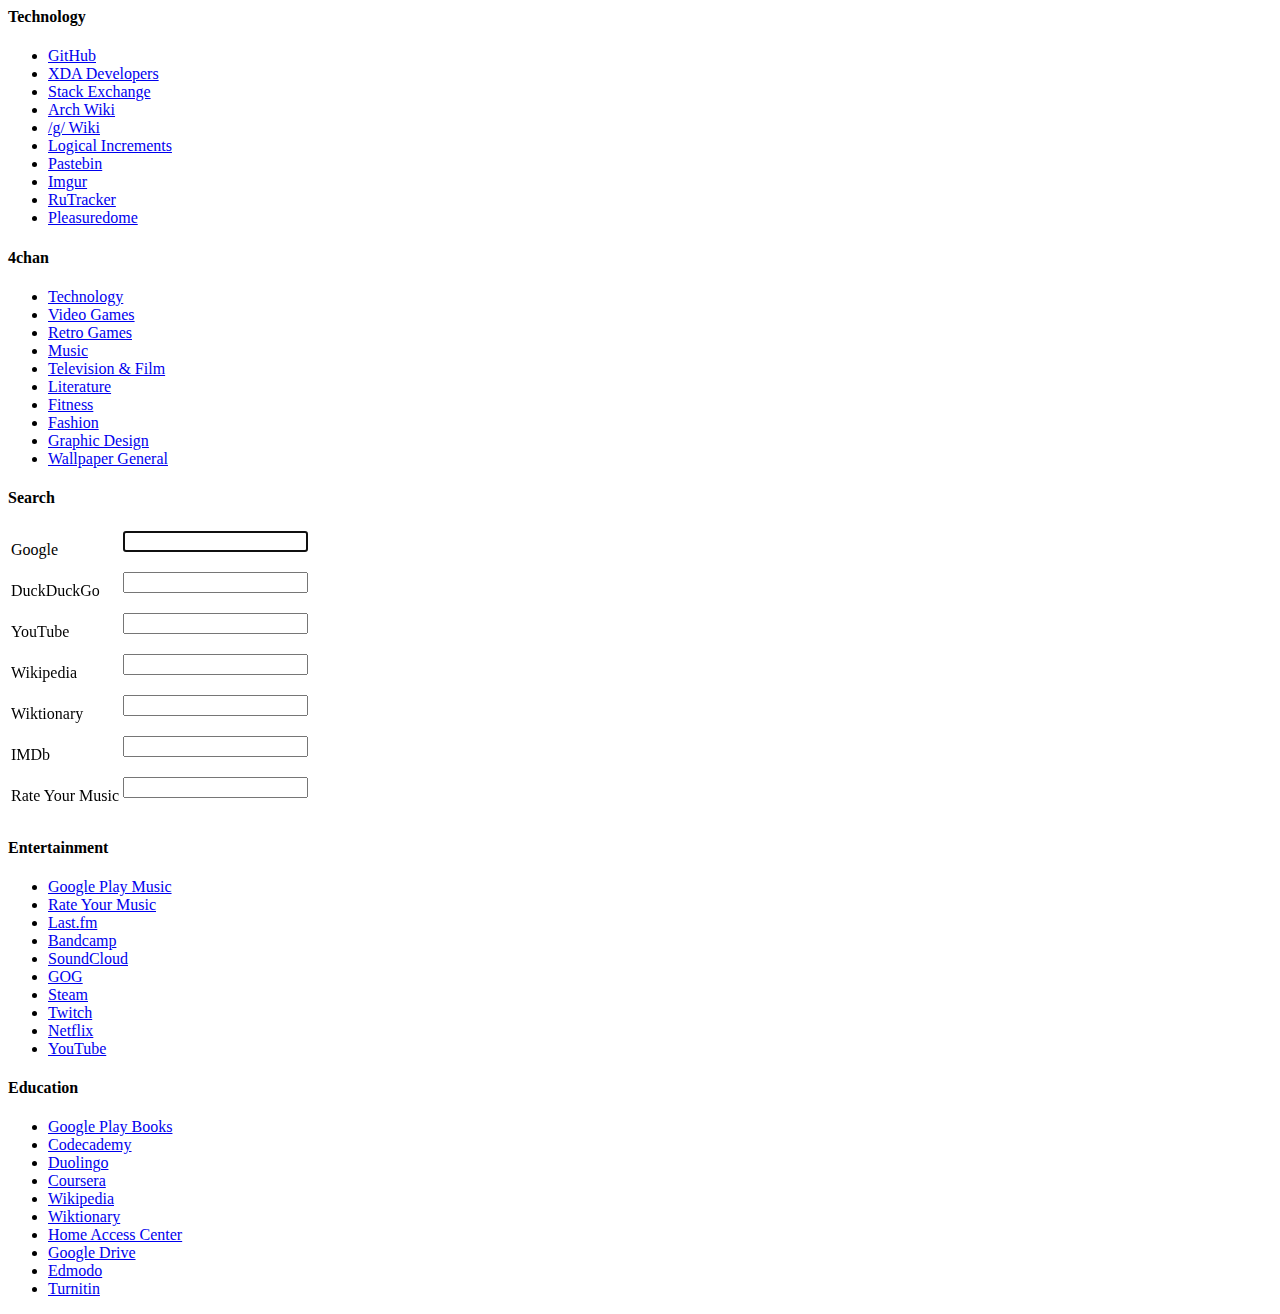
==== Start.html @ ab727dd7 "Update Start.html" ====
<html>
<!--
Credit goes to Twily from http://twily.info for the design
-->
<head>
	<link rel="stylesheet" type="text/css" href="Style.css">
	<title>Start</title>
</head>
<body>
<div id="boxes">
	<div class="box"><h4>Technology</h4>
		<ul>
			<li><a href="https://github.com/">GitHub</a></li>
			<li><a href="http://forum.xda-developers.com/">XDA Developers</a></li>
			<li><a href="https://stackexchange.com/">Stack Exchange</a></li>
			<li><a href="https://wiki.archlinux.org/">Arch Wiki</a></li>
			<li><a href="https://wiki.installgentoo.com/">/g/ Wiki</a></li>
			<li><a href="http://www.logicalincrements.com/">Logical Increments</a></li>
			<li><a href="http://pastebin.com/">Pastebin</a></li>
			<li><a href="https://imgur.com/">Imgur</a></li>
			<li><a href="http://rutracker.org/">RuTracker</a></li>
			<li><a href="http://www.pleasuredome.org.uk/">Pleasuredome</a></li>
		</ul>
	</div>

	<div class="box"><h4>4chan</h4>
		<ul>
			<li><a href="https://boards.4chan.org/g/catalog">Technology</a></li>
			<li><a href="https://boards.4chan.org/v/catalog">Video Games</a></li>
			<li><a href="https://boards.4chan.org/vr/catalog">Retro Games</a></li>
			<li><a href="https://boards.4chan.org/mu/catalog">Music</a></li>
			<li><a href="https://boards.4chan.org/tv/catalog">Television & Film</a></li>
			<li><a href="https://boards.4chan.org/lit/catalog">Literature</a></li>
			<li><a href="https://boards.4chan.org/fit/catalog">Fitness</a></li>
			<li><a href="https://boards.4chan.org/fa/catalog">Fashion</a></li>
			<li><a href="https://boards.4chan.org/gd/catalog">Graphic Design</a></li>
			<li><a href="https://boards.4chan.org/wg/catalog">Wallpaper General</a></li>
		</ul>
	</div>

	<div class="sbox"><h4>Search</h4>
		<table id="search">
			<tr>
				<td>Google</td>
				<td>
					<form action="https://google.com/search?q=" method="get">
					<input type="text" name="q" autofocus/></form>
				</td>
			</tr>
			<tr>
				<td>DuckDuckGo</td>
				<td>
					<form action="https://duckduckgo.com/?q=" method="get">
					<input type="text" name="q"/></form>
				</td>
			</tr>
			<tr>
				<td>YouTube</td>
				<td>
					<form action="https://www.youtube.com/results?search_query=" method="get">
					<input type="text" name="q"/></form>
				</td>
			</tr>
			<tr>
				<td>Wikipedia</td>
				<td>
					<form action="http://en.wikipedia.org/w/index.php?search=" method="get">
					<input type="text" name="search"/></form>
				</td>
			</tr>
			<tr>
				<td>Wiktionary</td>
				<td>
					<form action="https://en.wiktionary.org/wiki/Special:Search?search=" method="get">
					<input type="text" name="search"/></form>
				</td>
			</tr>
			<tr>
				<td>IMDb</td>
				<td>
					<form action="http://www.imdb.com/find?q=" method="get">
					<input type="text" name="q"/></form>
				</td>
			</tr>
			<tr>
				<td>Rate Your Music</td>
				<td>
					<form action="http://rateyourmusic.com/search?searchterm=" method="get">
					<input type="text" name="searchterm"/></form>
				</td>
			</tr>
		</table>
	</div>

	<div class="box"><h4>Entertainment</h4>
		<ul>
			<li><a href="https://play.google.com/music/listen#/now">Google Play Music</a></li>
			<li><a href="https://rateyourmusic.com/">Rate Your Music</a></li>
			<li><a href="http://www.last.fm/">Last.fm</a></li>
			<li><a href="https://bandcamp.com/">Bandcamp</a></li>
			<li><a href="https://soundcloud.com/">SoundCloud</a></li>
			<li><a href="http://www.gog.com/">GOG</a></li>
			<li><a href="http://store.steampowered.com/">Steam</a></li>
			<li><a href="http://www.twitch.tv/">Twitch</a></li>
			<li><a href="http://www.netflix.com/WiHome">Netflix</a></li>
			<li><a href="https://www.youtube.com/">YouTube</a></li>
		</ul>
	</div>

	<div class="box"><h4>Education</h4>
		<ul>
			<li><a href="https://play.google.com/books">Google Play Books</a></li>
			<li><a href="http://www.codecademy.com/">Codecademy</a></li>
			<li><a href="https://www.duolingo.com/">Duolingo</a></li>
			<li><a href="https://www.coursera.org/">Coursera</a></li>
			<li><a href="https://en.wikipedia.org/wiki/Main_Page">Wikipedia</a></li>
			<li><a href="https://en.wiktionary.org/wiki/Wiktionary:Main_Page">Wiktionary</a></li>
			<li><a href="https://esp-has-1.psd202.org/homeaccess/">Home Access Center</a></li>
			<li><a href="https://drive.google.com/">Google Drive</a></li>
			<li><a href="https://www.edmodo.com/">Edmodo</a></li>
			<li><a href="http://turnitin.com/">Turnitin</a></li>
		</ul>
	</div>
</div>
</body>
</html>
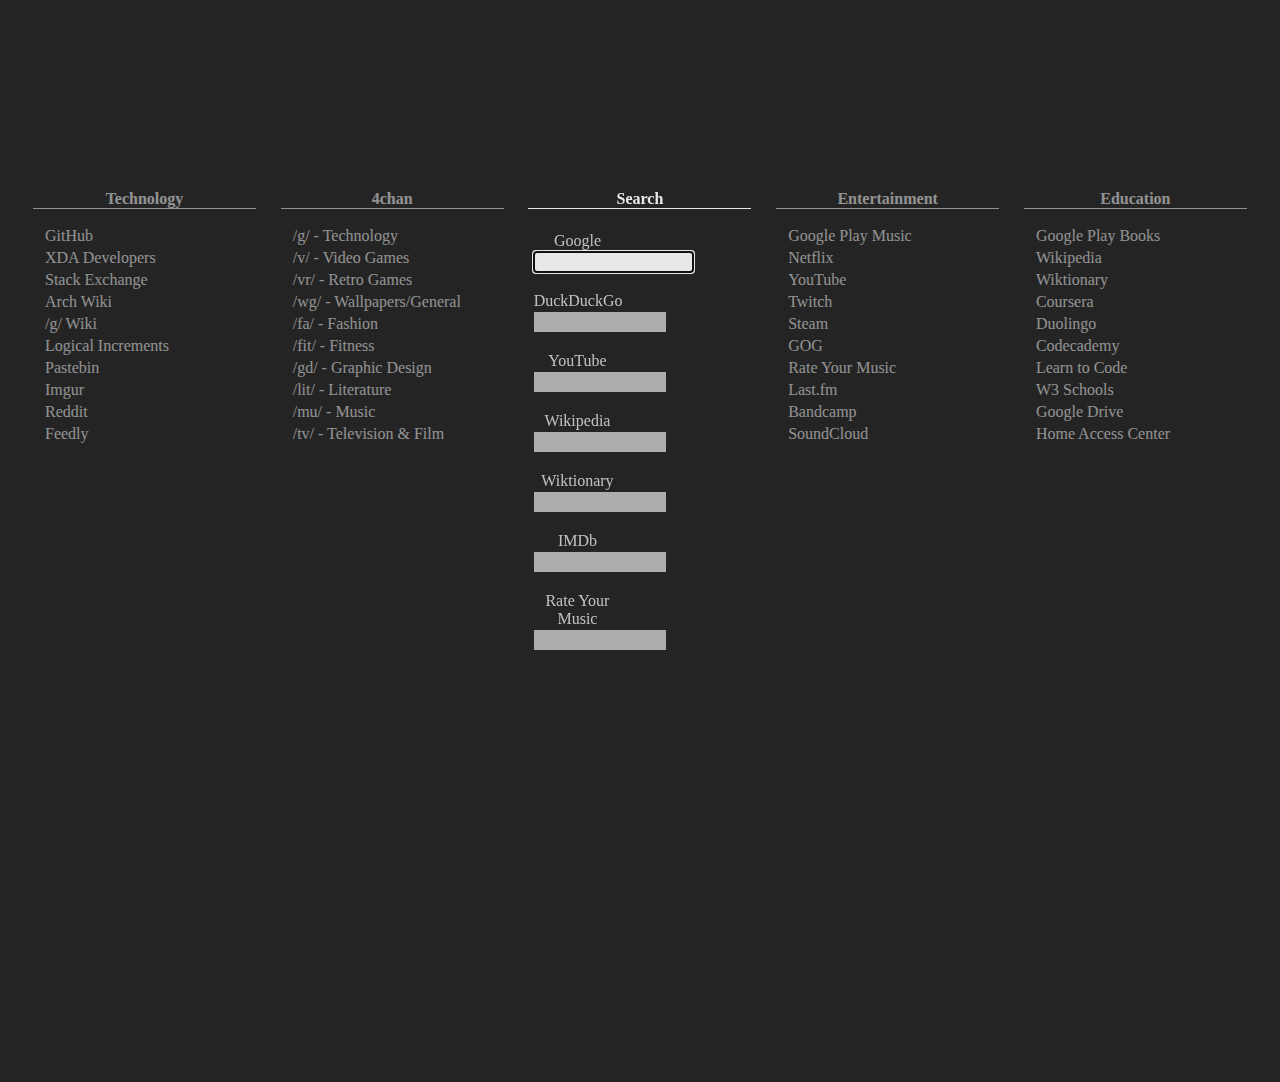
==== commit 3ab4a8cc: "Minor tweaks" ====
--- a/Start.html
+++ b/Start.html
@@ -1,6 +1,6 @@
 <html>
 <!--
-Credit goes to Twily from http://twily.info for the design
+Credit goes to Twily from http://twily.info for the design idea
 -->
 <head>
 	<link rel="stylesheet" type="text/css" href="Style.css">
@@ -18,23 +18,23 @@
 			<li><a href="http://www.logicalincrements.com/">Logical Increments</a></li>
 			<li><a href="http://pastebin.com/">Pastebin</a></li>
 			<li><a href="https://imgur.com/">Imgur</a></li>
-			<li><a href="http://rutracker.org/">RuTracker</a></li>
-			<li><a href="http://www.pleasuredome.org.uk/">Pleasuredome</a></li>
+			<li><a href="http://www.reddit.com/">Reddit</a></li>
+			<li><a href="https://feedly.com">Feedly</a></li>
 		</ul>
 	</div>
 
 	<div class="box"><h4>4chan</h4>
 		<ul>
-			<li><a href="https://boards.4chan.org/g/catalog">Technology</a></li>
-			<li><a href="https://boards.4chan.org/v/catalog">Video Games</a></li>
-			<li><a href="https://boards.4chan.org/vr/catalog">Retro Games</a></li>
-			<li><a href="https://boards.4chan.org/mu/catalog">Music</a></li>
-			<li><a href="https://boards.4chan.org/tv/catalog">Television & Film</a></li>
-			<li><a href="https://boards.4chan.org/lit/catalog">Literature</a></li>
-			<li><a href="https://boards.4chan.org/fit/catalog">Fitness</a></li>
-			<li><a href="https://boards.4chan.org/fa/catalog">Fashion</a></li>
-			<li><a href="https://boards.4chan.org/gd/catalog">Graphic Design</a></li>
-			<li><a href="https://boards.4chan.org/wg/catalog">Wallpaper General</a></li>
+			<li><a href="https://boards.4chan.org/g/catalog">/g/ - Technology</a></li>
+			<li><a href="https://boards.4chan.org/v/catalog">/v/ - Video Games</a></li>
+			<li><a href="https://boards.4chan.org/vr/catalog">/vr/ - Retro Games</a></li>
+			<li><a href="https://boards.4chan.org/wg/catalog">/wg/ - Wallpapers/General</a></li>
+			<li><a href="https://boards.4chan.org/fa/catalog">/fa/ - Fashion</a></li>
+			<li><a href="https://boards.4chan.org/fit/catalog">/fit/ - Fitness</a></li>
+			<li><a href="https://boards.4chan.org/gd/catalog">/gd/ - Graphic Design</a></li>
+			<li><a href="https://boards.4chan.org/lit/catalog">/lit/ - Literature</a></li>
+			<li><a href="https://boards.4chan.org/mu/catalog">/mu/ - Music</a></li>
+			<li><a href="https://boards.4chan.org/tv/catalog">/tv/ - Television & Film</a></li>
 		</ul>
 	</div>
 
@@ -94,31 +94,31 @@
 
 	<div class="box"><h4>Entertainment</h4>
 		<ul>
-			<li><a href="https://play.google.com/music/listen#/now">Google Play Music</a></li>
+			<li><a href="https://play.google.com/music">Google Play Music</a></li>
+			<li><a href="http://www.netflix.com/WiHome">Netflix</a></li>
+			<li><a href="https://www.youtube.com/">YouTube</a></li>
+			<li><a href="http://www.twitch.tv/">Twitch</a></li>
+			<li><a href="http://store.steampowered.com/">Steam</a></li>
+			<li><a href="http://www.gog.com/">GOG</a></li>
 			<li><a href="https://rateyourmusic.com/">Rate Your Music</a></li>
 			<li><a href="http://www.last.fm/">Last.fm</a></li>
 			<li><a href="https://bandcamp.com/">Bandcamp</a></li>
 			<li><a href="https://soundcloud.com/">SoundCloud</a></li>
-			<li><a href="http://www.gog.com/">GOG</a></li>
-			<li><a href="http://store.steampowered.com/">Steam</a></li>
-			<li><a href="http://www.twitch.tv/">Twitch</a></li>
-			<li><a href="http://www.netflix.com/WiHome">Netflix</a></li>
-			<li><a href="https://www.youtube.com/">YouTube</a></li>
 		</ul>
 	</div>
 
 	<div class="box"><h4>Education</h4>
 		<ul>
 			<li><a href="https://play.google.com/books">Google Play Books</a></li>
-			<li><a href="http://www.codecademy.com/">Codecademy</a></li>
-			<li><a href="https://www.duolingo.com/">Duolingo</a></li>
-			<li><a href="https://www.coursera.org/">Coursera</a></li>
 			<li><a href="https://en.wikipedia.org/wiki/Main_Page">Wikipedia</a></li>
 			<li><a href="https://en.wiktionary.org/wiki/Wiktionary:Main_Page">Wiktionary</a></li>
+			<li><a href="https://www.coursera.org/">Coursera</a></li>
+			<li><a href="https://www.duolingo.com/">Duolingo</a></li>
+			<li><a href="http://www.codecademy.com/">Codecademy</a></li>
+			<li><a href="http://www.webdesigndegreecenter.org/learn-to-code/">Learn to Code</a></li>
+			<li><a href="http://www.w3schools.com/">W3 Schools</a></li>
+			<li><a href="https://drive.google.com/">Google Drive</a></li>
 			<li><a href="https://esp-has-1.psd202.org/homeaccess/">Home Access Center</a></li>
-			<li><a href="https://drive.google.com/">Google Drive</a></li>
-			<li><a href="https://www.edmodo.com/">Edmodo</a></li>
-			<li><a href="http://turnitin.com/">Turnitin</a></li>
 		</ul>
 	</div>
 </div>
--- a/Style.css
+++ b/Style.css
@@ -0,0 +1,99 @@
+/* Body */
+body {
+	background: #242424;
+	color: #FFFFFF;
+	font-family: "Open Sans";
+	font-size: 12pt;
+}
+
+/* Links */
+ul {
+	list-style-type: none;
+}
+a {
+	display: inline-block;
+	padding: 2px 2px;
+	margin-left: -30px;
+	color: #FFFFFF;
+	text-decoration: none;
+	cursor: default;
+	transition: 0.15s ease;
+}
+a:hover {
+	margin-left: -40px;
+	color: #A8A8A8;
+}
+
+/* Containers */
+#boxes {
+	margin-top: 15%;
+	width: 98%;
+	margin-left: 1%;
+	margin-right: 1%;
+}
+.box {
+	float: left;
+	position: relative;
+	width: 18%;
+	margin-left: 1%;
+	margin-right: 1%;
+	opacity: 0.5;
+	transition: 0.2s ease-in;
+}
+.box:hover,
+.sbox:hover {
+	opacity: 1.0;
+	transition: 0.2s ease-out;
+}
+.box h4,
+.sbox h4 {
+	margin: 0 0 0 0;
+	text-align: center;
+	font-size: 12pt;
+	border-bottom: 1px #FFFFFF solid;
+}
+
+/* Search Boxes */
+.sbox {
+	float: left;
+	position: relative;
+	width: 18%;
+	margin-left: 1%;
+	margin-right: 1%;
+	opacity: 0.9;
+	transition: 0.2s ease-in;
+}
+input[type="text"] {
+	padding: 0 0 0 0;
+	width: 75%;
+	height: 20px;
+	border: 0;
+	opacity: 0.7;
+	transition: 0.2s ease;
+	cursor: default;
+}
+input[type="text"]:hover {
+	width: 90%;
+	opacity: 1.0;
+	transition: 0.2s ease;
+}
+input[type="text"]:focus {
+	width: 90%;
+	opacity: 1.0;
+	transition: 0.2s ease;
+}
+#Search td:nth-child(1) {
+	display: block;
+	width: 40%;
+	text-align: center;
+	opacity: 0.8;
+}
+#search {
+	width: 100%;
+	margin-left: 1%;
+	margin-right: 1%;
+	margin-top: 20px;
+}
+td {
+	float: left;
+}
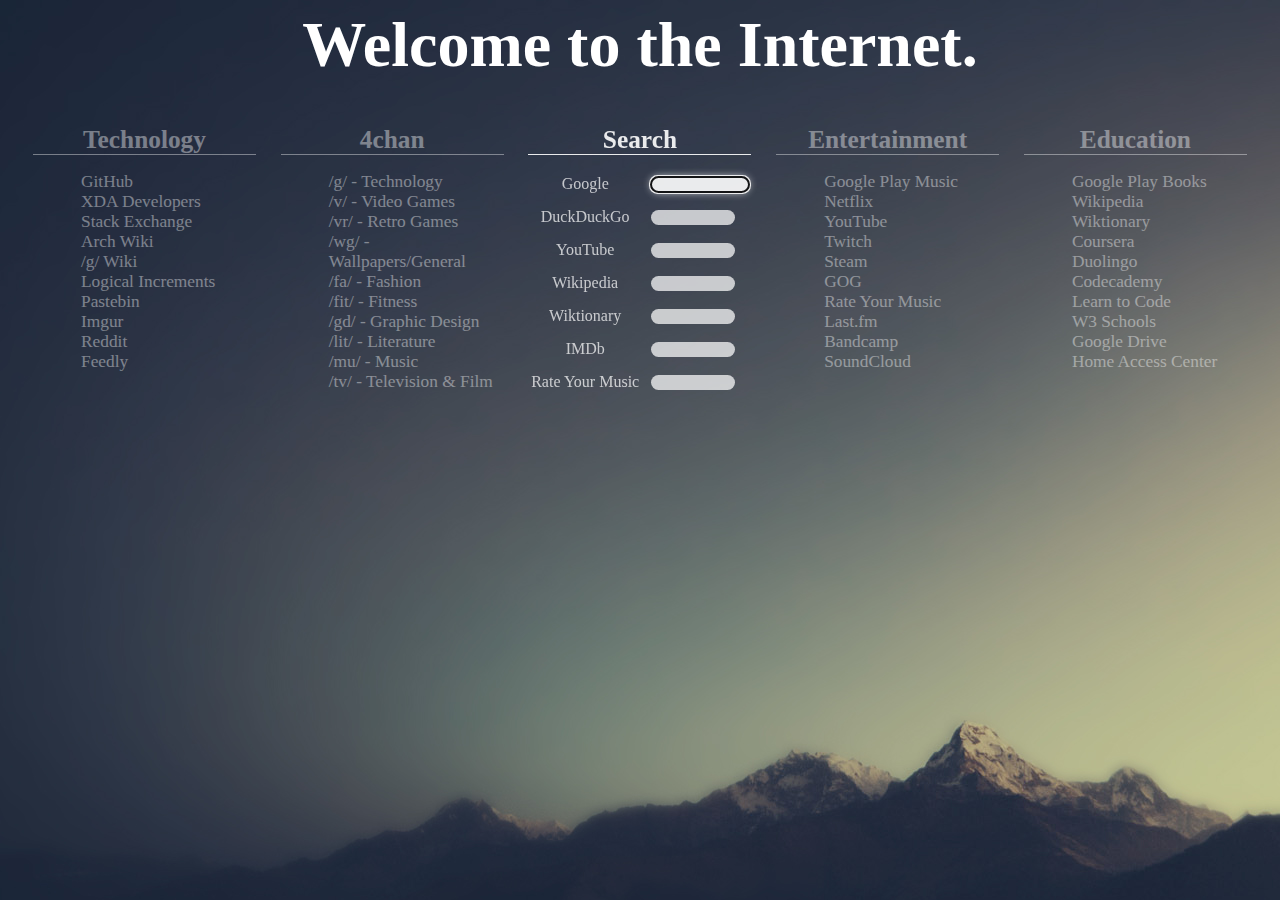
==== commit a00d9404: "More tweaks" ====
--- a/Start.html
+++ b/Start.html
@@ -7,6 +7,7 @@
 	<title>Start</title>
 </head>
 <body>
+	<h1>Welcome to the Internet.</h1>
 <div id="boxes">
 	<div class="box"><h4>Technology</h4>
 		<ul>
--- a/Style.css
+++ b/Style.css
@@ -1,32 +1,41 @@
 /* Body */
 body {
-	background: #242424;
+	background-image: url("Background");
+	font-family: "Open Sans";
+	font-size: 13pt;
 	color: #FFFFFF;
-	font-family: "Open Sans";
-	font-size: 12pt;
+}
+h1 {
+	font-family: "Roboto";
+	font-size: 48pt;
+	text-align: center;
 }
 
 /* Links */
 ul {
 	list-style-type: none;
 }
+li {
+	padding: 0 0 0 8px;
+}
+li:hover {
+	background-color: #FFFFFF;
+	box-shadow: 0 0 8px #FFFFFF;
+	border-radius: 20px;
+}
 a {
-	display: inline-block;
-	padding: 2px 2px;
-	margin-left: -30px;
+	display: block;
+	width: 100%;
+	text-decoration: none;
 	color: #FFFFFF;
-	text-decoration: none;
 	cursor: default;
-	transition: 0.15s ease;
 }
 a:hover {
-	margin-left: -40px;
-	color: #A8A8A8;
+	color: #000000;
 }
 
 /* Containers */
 #boxes {
-	margin-top: 15%;
 	width: 98%;
 	margin-left: 1%;
 	margin-right: 1%;
@@ -37,63 +46,67 @@
 	width: 18%;
 	margin-left: 1%;
 	margin-right: 1%;
-	opacity: 0.5;
-	transition: 0.2s ease-in;
+	opacity: 0.4;
+	transition: 0.3s ease;
 }
 .box:hover,
 .sbox:hover {
 	opacity: 1.0;
-	transition: 0.2s ease-out;
+	transition: 0.3s ease;
 }
 .box h4,
 .sbox h4 {
 	margin: 0 0 0 0;
 	text-align: center;
-	font-size: 12pt;
+	font-family: Roboto Condensed;
+	font-size: 19pt;
 	border-bottom: 1px #FFFFFF solid;
 }
 
 /* Search Boxes */
 .sbox {
 	float: left;
-	position: relative;
 	width: 18%;
 	margin-left: 1%;
 	margin-right: 1%;
 	opacity: 0.9;
-	transition: 0.2s ease-in;
-}
-input[type="text"] {
-	padding: 0 0 0 0;
-	width: 75%;
-	height: 20px;
-	border: 0;
-	opacity: 0.7;
-	transition: 0.2s ease;
-	cursor: default;
-}
-input[type="text"]:hover {
-	width: 90%;
-	opacity: 1.0;
 	transition: 0.2s ease;
 }
-input[type="text"]:focus {
-	width: 90%;
-	opacity: 1.0;
-	transition: 0.2s ease;
+#search {
+	width: 100%;
+	margin-top: 20px;
+}
+tr, td {
+	height: 100%;
+	padding: 0 0 0 0;
 }
 #Search td:nth-child(1) {
-	display: block;
-	width: 40%;
+	float: left;
+	margin-top: -2px;
+	width: 50%;
 	text-align: center;
 	opacity: 0.8;
 }
-#search {
+#Search td:nth-child(2) {
+	float: right;
+	width: 45%;
+}
+input[type="text"] {
+	padding: 0 0 0 8px;
+	width: 85%;
+	border: none;
+	border-radius: 20px;
+	cursor: default;
+	opacity: 0.8;
+	transition: 0.2s ease;
+}
+input[type="text"]:hover {
 	width: 100%;
-	margin-left: 1%;
-	margin-right: 1%;
-	margin-top: 20px;
+	opacity: 1.0;
+	box-shadow: 0 0 4px #FFFFFF;
 }
-td {
-	float: left;
-}
+input[type="text"]:focus {
+	width: 100%;
+	opacity: 1.0;
+	box-shadow: 0 0 8px #FFFFFF;
+}